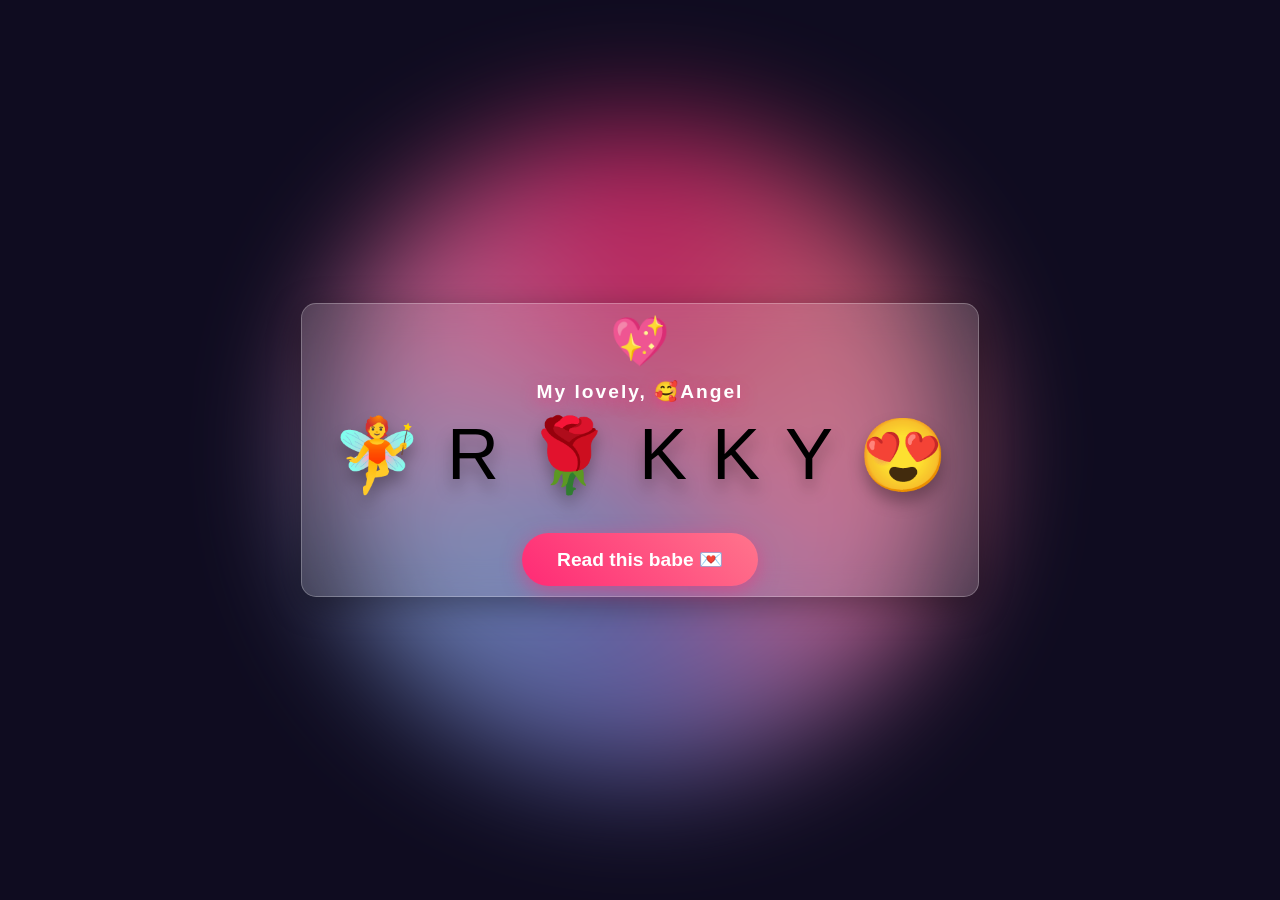
==== index.html @ 13b8dd11 "Update index.html" ====
<!DOCTYPE html>
<html lang="en">
<head>
    <meta charset="UTF-8">
    <meta name="viewport" content="width=device-width, initial-scale=1.0">
    <title>For You, Angel</title>
    <!-- Inside the <head> tag of both index.html and envelope.html -->
<link rel="icon" href="data:image/svg+xml,<svg xmlns=%22http://www.w3.org/2000/svg%22 viewBox=%220 0 100 100%22><text y=%22.9em%22 font-size=%2290%22>💖</text></svg>">
    <link rel="stylesheet" href="style.css">
</head>
<body>
    <!-- Background rotating love ring -->
    <div class="love-aura"></div>

    <div class="container">
        <!-- Rotating color heart icon -->
        <div class="rotating-heart">💖</div>

        <h1 class="message">My lovely, 🥰Angel</h1>
        <div class="flowers">
            <span class="flower" style="--delay: 0s;">🧚</span>
            <span class="flower" style="--delay: 1s;">R</span>
            <span class="flower" style="--delay: 2s;">🌹</span>
            <span class="flower" style="--delay: 1.5s;">K</span>
            <span class="flower" style="--delay: 0.5s;">K</span>
            <span class="flower" style="--delay: 2.5s;">Y</span>
            <span class="flower" style="--delay: 1.2s;">😍</span>
        </div>

        <a href="envelope.html" class="open-btn">Read this babe 💌</a>
    </div>
</body>
</html>
---- style.css ----
/* style.css */

/* --- BASE STYLES --- */
body {
    margin: 0;
    padding: 0;
    background: #0f0c20; /* Deep romantic night background */
    min-height: 100vh;
    display: flex;
    justify-content: center;
    align-items: center;
    font-family: 'Segoe UI', Tahoma, Geneva, Verdana, sans-serif;
    overflow-x: hidden;
    position: relative;
}

/* --- ROTATING COLORFUL LOVE AURA (BACKGROUND) --- */
.love-aura {
    position: absolute;
    width: 650px;
    height: 650px;
    background: conic-gradient(
        #ff2a75, 
        #ff758c, 
        #ff7eb3, 
        #7f7fd5, 
        #86a8e7, 
        #ff7eb3, 
        #ff2a75
    );
    border-radius: 50%;
    filter: blur(60px);
    opacity: 0.7;
    animation: spinAndShift 8s linear infinite;
    z-index: 0;
}

/* Spin 360 degrees while dynamically cycling through rainbow colors */
@keyframes spinAndShift {
    0% {
        transform: rotate(0deg);
        filter: blur(60px) hue-rotate(0deg);
    }
    100% {
        transform: rotate(360deg);
        filter: blur(60px) hue-rotate(360deg);
    }
}

/* --- ROTATING COLOR HEART --- */
.rotating-heart {
    font-size: 3rem;
    display: inline-block;
    margin-bottom: 10px;
    animation: rotateHeart 4s linear infinite;
}

@keyframes rotateHeart {
    0% {
        transform: rotate(0deg) scale(1);
        filter: hue-rotate(0deg);
    }
    50% {
        transform: rotate(180deg) scale(1.2);
        filter: hue-rotate(180deg);
    }
    100% {
        transform: rotate(360deg) scale(1);
        filter: hue-rotate(360deg);
    }
}

/* --- INDEX PAGE STYLES --- */
.container {
    position: relative;
    z-index: 1;
    text-align: center;
    background: rgba(255, 255, 255, 0.15);
    padding: 10px 30px;
    border-radius: 15px;
    box-shadow: 0 8px 32px 0 rgba(0, 0, 0, 0.37);
    backdrop-filter: blur(16px);
    -webkit-backdrop-filter: blur(16px);
    border: 1px solid rgba(255, 255, 255, 0.25);
}

.message {
    font-size: 1.2rem;
    color: #ffffff;
    text-shadow: 0 4px 15px rgba(255, 42, 117, 0.5);
    margin-bottom: 10px;
    letter-spacing: 2px;
    margin-top: 0;
}

.flowers {
    display: flex;
    justify-content: center;
    gap: 25px;
    font-size: 4.5rem;
    margin-bottom: 35px;
}

.flower {
    display: inline-block;
    animation: float 3s ease-in-out infinite;
    animation-delay: var(--delay);
    filter: drop-shadow(0px 10px 8px rgba(0,0,0,0.3));
}

@keyframes float {
    0% { transform: translateY(0px) rotate(0deg); }
    50% { transform: translateY(-20px) rotate(10deg) scale(1.1); }
    100% { transform: translateY(0px) rotate(0deg); }
}

.open-btn {
    display: inline-block;
    padding: 15px 35px;
    font-size: 1.2rem;
    font-weight: bold;
    color: #ffffff;
    background: linear-gradient(45deg, #ff2a75, #ff758c);
    border-radius: 50px;
    text-decoration: none;
    box-shadow: 0 5px 20px rgba(255, 42, 117, 0.5);
    transition: all 0.3s ease;
}

.open-btn:hover {
    transform: translateY(-3px) scale(1.05);
    box-shadow: 0 8px 30px rgba(255, 42, 117, 0.8);
}

/* --- ENVELOPE PAGE STYLES --- */
.envelope-wrapper {
    position: relative;
    z-index: 1;
    text-align: center;
    display: flex;
    flex-direction: column;
    align-items: center;
    margin-top: 80px;
}

.envelope {
    position: relative;
    width: 320px;
    height: 220px;
    background-color: #d32f2f;
    border-bottom-left-radius: 10px;
    border-bottom-right-radius: 10px;
    box-shadow: 0 15px 35px rgba(0, 0, 0, 0.4);
    cursor: pointer;
}

.envelope-top {
    position: absolute;
    top: 0;
    left: 0;
    width: 0;
    height: 0;
    border-left: 160px solid transparent;
    border-right: 160px solid transparent;
    border-top: 130px solid #b71c1c;
    transform-origin: top;
    transition: transform 0.5s ease 0.2s, z-index 0.2s ease 0.2s;
    z-index: 3;
}

.heart-seal {
    position: absolute;
    top: 100px;
    left: 50%;
    transform: translateX(-50%);
    font-size: 2rem;
    z-index: 4;
    transition: opacity 0.3s ease;
}

.letter {
    position: absolute;
    left: 15px;
    bottom: 10px;
    width: 290px;
    background: #8a00c2;
    border-radius: 8px;
    padding: 20px;
    box-sizing: border-box;
    box-shadow: 0 0 10px rgba(0, 0, 0, 0.1);
    transition: transform 0.5s ease 0.4s, z-index 0.1s ease 0.4s;
    z-index: 1;
    text-align: left;
    color: #333333;
}

.letter h2 {
    color: #ffffff;
    font-size: 1.3rem;
    margin-top: 0;
    text-align: center;
}

.letter p {
    font-size: 0.9rem;
    line-height: 1.5;
    color: #ffffff;
    margin: 10px 0;
}

.letter .to {
    font-weight: bold;
    color: #d32f2f;
}

.letter .from {
    font-weight: bold;
    text-align: right;
    color: #d32f2f;
    margin-top: 15px;
}

/* Hover / Open state */
.envelope-wrapper:hover .envelope-top {
    transform: rotateX(180deg);
    z-index: 0;
}

.envelope-wrapper:hover .heart-seal {
    opacity: 0;
}

.envelope-wrapper:hover .letter {
    transform: translateY(-160px);
    z-index: 5;
}

.hint {
    margin-top: 30px;
    color: #ffffff;
    font-size: 1rem;
    text-shadow: 1px 2px 4px rgba(0, 0, 0, 0.5);
}

.back-link {
    margin-top: 10px;
    color: #ffffff;
    text-decoration: underline;
    font-weight: 500;
}
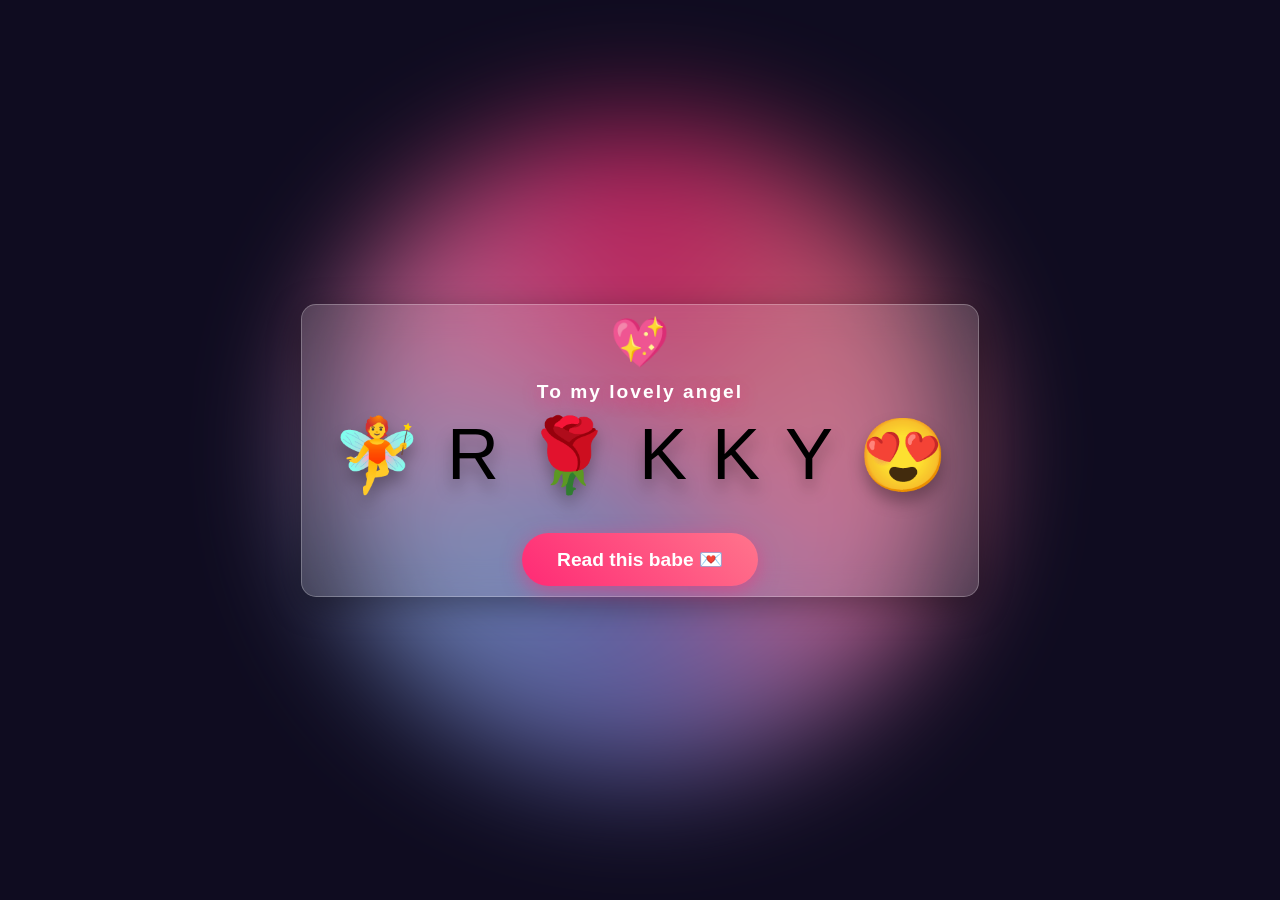
==== commit 2f48dfdb: "Update index.html" ====
--- a/index.html
+++ b/index.html
@@ -16,7 +16,7 @@
         <!-- Rotating color heart icon -->
         <div class="rotating-heart">💖</div>
 
-        <h1 class="message">My lovely, 🥰Angel</h1>
+        <h1 class="message">To my lovely angel</h1>
         <div class="flowers">
             <span class="flower" style="--delay: 0s;">🧚</span>
             <span class="flower" style="--delay: 1s;">R</span>
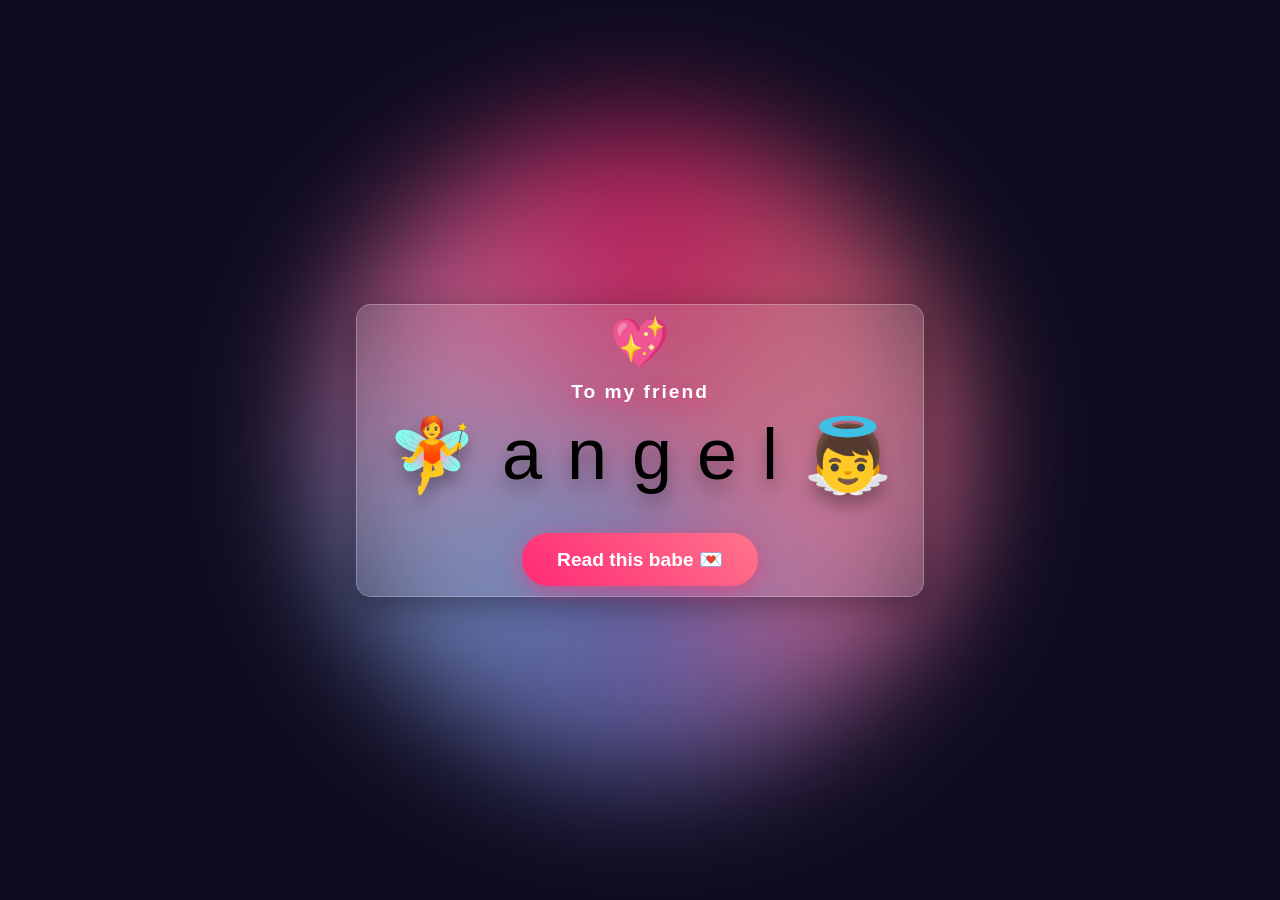
==== commit 86c2f33a: "Update index.html" ====
--- a/index.html
+++ b/index.html
@@ -16,15 +16,15 @@
         <!-- Rotating color heart icon -->
         <div class="rotating-heart">💖</div>
 
-        <h1 class="message">To my lovely angel</h1>
+        <h1 class="message">To my friend</h1>
         <div class="flowers">
             <span class="flower" style="--delay: 0s;">🧚</span>
-            <span class="flower" style="--delay: 1s;">R</span>
-            <span class="flower" style="--delay: 2s;">🌹</span>
-            <span class="flower" style="--delay: 1.5s;">K</span>
-            <span class="flower" style="--delay: 0.5s;">K</span>
-            <span class="flower" style="--delay: 2.5s;">Y</span>
-            <span class="flower" style="--delay: 1.2s;">😍</span>
+            <span class="flower" style="--delay: 1s;">a</span>
+            <span class="flower" style="--delay: 2s;">n</span>
+            <span class="flower" style="--delay: 1.5s;">g</span>
+            <span class="flower" style="--delay: 0.5s;">e</span>
+            <span class="flower" style="--delay: 2.5s;">l</span>
+            <span class="flower" style="--delay: 1.2s;">👼</span>
         </div>
 
         <a href="envelope.html" class="open-btn">Read this babe 💌</a>
--- a/style.css
+++ b/style.css
@@ -145,8 +145,8 @@
 
 .envelope {
     position: relative;
-    width: 320px;
-    height: 220px;
+    width: 380px;
+    height: 320px;
     background-color: #d32f2f;
     border-bottom-left-radius: 10px;
     border-bottom-right-radius: 10px;
@@ -160,9 +160,9 @@
     left: 0;
     width: 0;
     height: 0;
-    border-left: 160px solid transparent;
-    border-right: 160px solid transparent;
-    border-top: 130px solid #b71c1c;
+    border-left: 190px solid transparent;
+    border-right: 190px solid transparent;
+    border-top: 200px solid #b71c1c;
     transform-origin: top;
     transition: transform 0.5s ease 0.2s, z-index 0.2s ease 0.2s;
     z-index: 3;
@@ -182,13 +182,15 @@
     position: absolute;
     left: 15px;
     bottom: 10px;
-    width: 290px;
+    width: 350px;
+    height: 350px;
+    overflow-y: auto;
     background: #8a00c2;
     border-radius: 8px;
     padding: 20px;
     box-sizing: border-box;
     box-shadow: 0 0 10px rgba(0, 0, 0, 0.1);
-    transition: transform 0.5s ease 0.4s, z-index 0.1s ease 0.4s;
+    transition: transform 0.4s ease 0.4s, z-index 0.1s ease 0.4s;
     z-index: 1;
     text-align: left;
     color: #333333;
@@ -231,7 +233,7 @@
 }
 
 .envelope-wrapper:hover .letter {
-    transform: translateY(-160px);
+    transform: translateY(-50px);
     z-index: 5;
 }
 
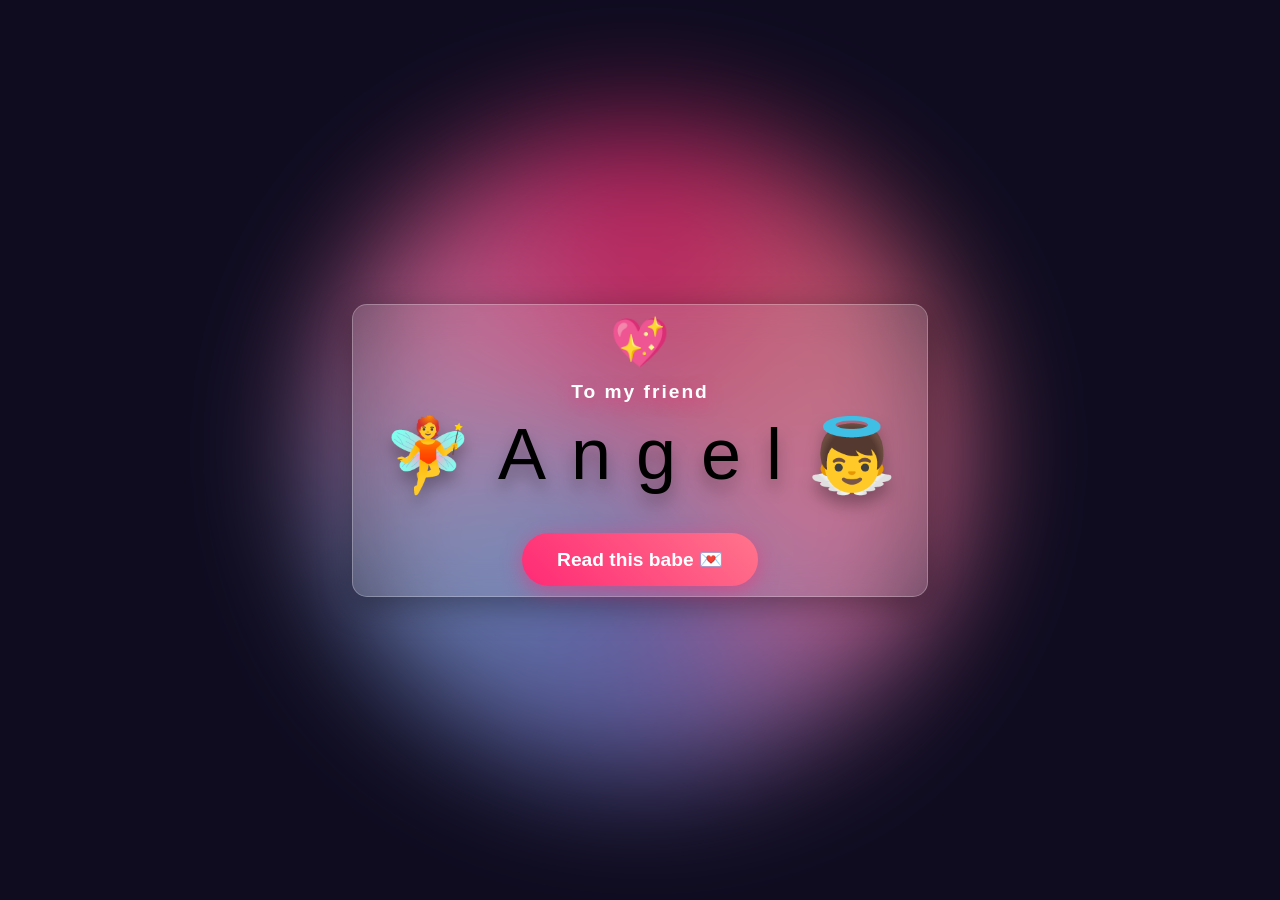
==== commit 48de5e75: "Update index.html" ====
--- a/index.html
+++ b/index.html
@@ -19,7 +19,7 @@
         <h1 class="message">To my friend</h1>
         <div class="flowers">
             <span class="flower" style="--delay: 0s;">🧚</span>
-            <span class="flower" style="--delay: 1s;">a</span>
+            <span class="flower" style="--delay: 1s;">A</span>
             <span class="flower" style="--delay: 2s;">n</span>
             <span class="flower" style="--delay: 1.5s;">g</span>
             <span class="flower" style="--delay: 0.5s;">e</span>
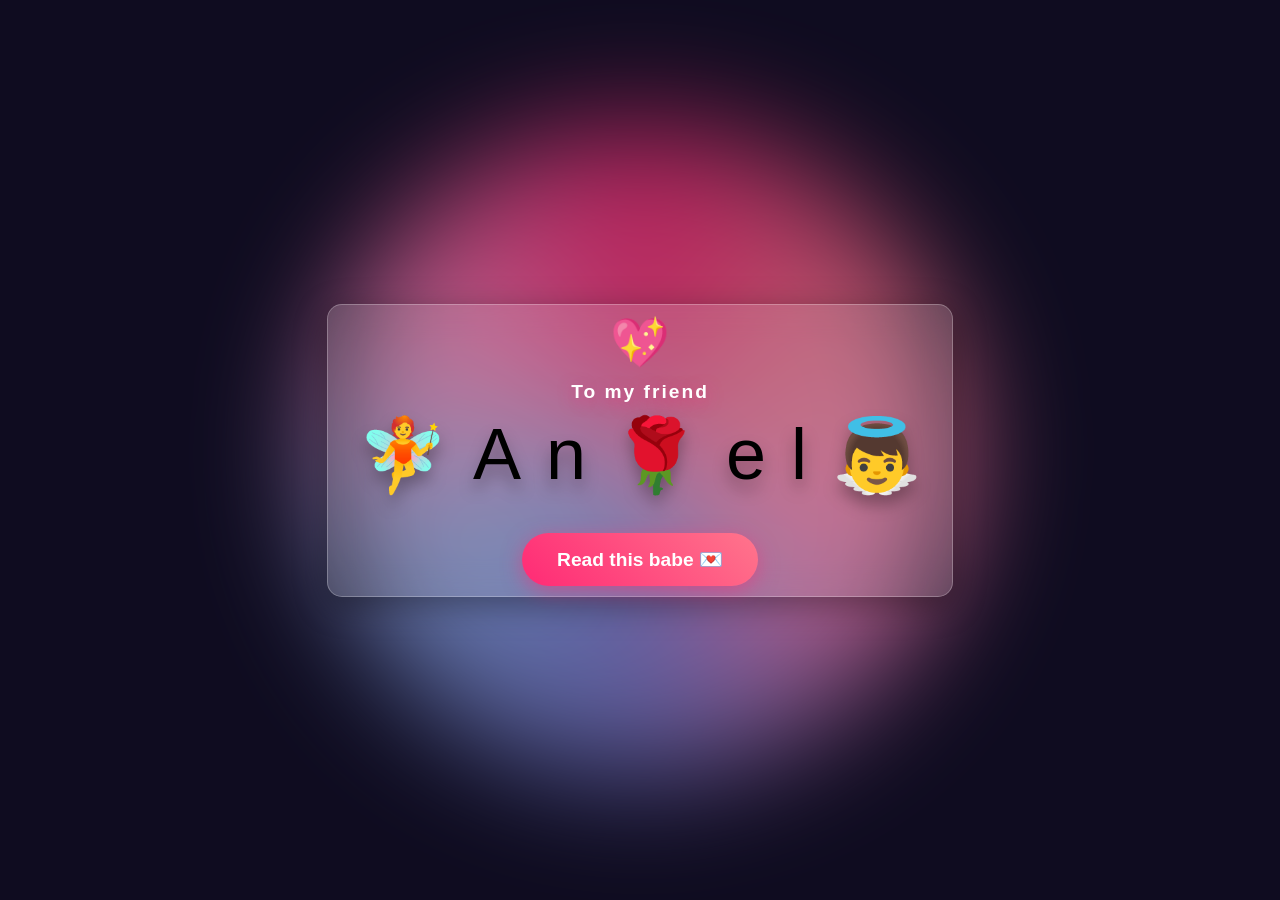
==== commit 07d0a834: "Fix flower emoji in index.html Updated flower span to use a rose emoji." ====
--- a/index.html
+++ b/index.html
@@ -21,7 +21,7 @@
             <span class="flower" style="--delay: 0s;">🧚</span>
             <span class="flower" style="--delay: 1s;">A</span>
             <span class="flower" style="--delay: 2s;">n</span>
-            <span class="flower" style="--delay: 1.5s;">g</span>
+            <span class="flower" style="--delay: 1.5s;">🌹</span>
             <span class="flower" style="--delay: 0.5s;">e</span>
             <span class="flower" style="--delay: 2.5s;">l</span>
             <span class="flower" style="--delay: 1.2s;">👼</span>
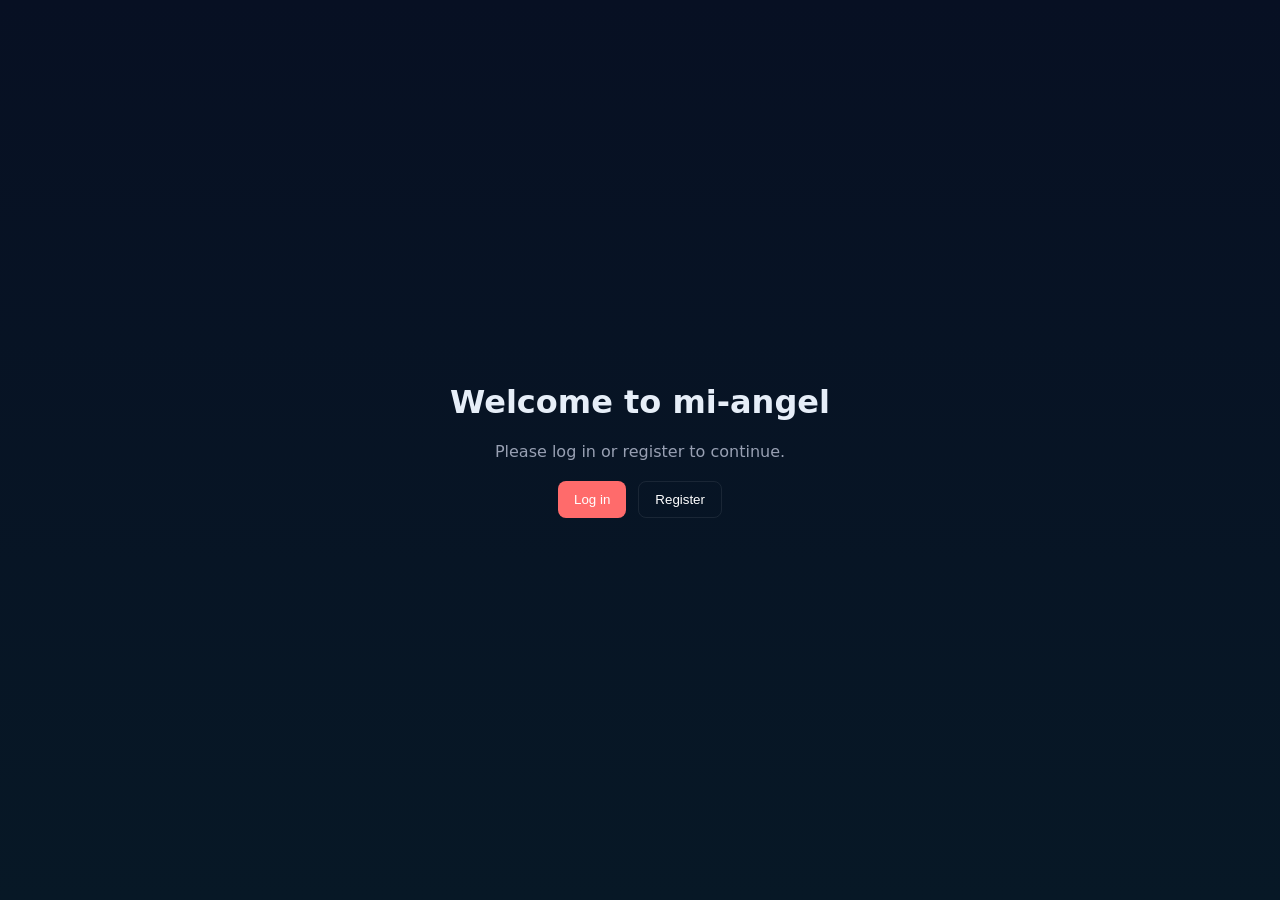
==== commit 56d28fbb: "Add login and register windows (index.html + styles.css)" ====
--- a/index.html
+++ b/index.html
@@ -1,33 +1,129 @@
-<!DOCTYPE html>
-<html lang="en">
-<head>
-    <meta charset="UTF-8">
-    <meta name="viewport" content="width=device-width, initial-scale=1.0">
-    <title>For You, Angel</title>
-    <!-- Inside the <head> tag of both index.html and envelope.html -->
-<link rel="icon" href="data:image/svg+xml,<svg xmlns=%22http://www.w3.org/2000/svg%22 viewBox=%220 0 100 100%22><text y=%22.9em%22 font-size=%2290%22>💖</text></svg>">
-    <link rel="stylesheet" href="style.css">
-</head>
-<body>
-    <!-- Background rotating love ring -->
-    <div class="love-aura"></div>
-
-    <div class="container">
-        <!-- Rotating color heart icon -->
-        <div class="rotating-heart">💖</div>
-
-        <h1 class="message">To my friend</h1>
-        <div class="flowers">
-            <span class="flower" style="--delay: 0s;">🧚</span>
-            <span class="flower" style="--delay: 1s;">A</span>
-            <span class="flower" style="--delay: 2s;">n</span>
-            <span class="flower" style="--delay: 1.5s;">🌹</span>
-            <span class="flower" style="--delay: 0.5s;">e</span>
-            <span class="flower" style="--delay: 2.5s;">l</span>
-            <span class="flower" style="--delay: 1.2s;">👼</span>
-        </div>
-
-        <a href="envelope.html" class="open-btn">Read this babe 💌</a>
-    </div>
-</body>
-</html>
+<!doctype html>
+<html lang="en">
+<head>
+  <meta charset="utf-8">
+  <meta name="viewport" content="width=device-width,initial-scale=1">
+  <title>mi-angel — Login / Register</title>
+  <link rel="stylesheet" href="styles.css">
+</head>
+<body>
+  <main class="container">
+    <h1>Welcome to mi-angel</h1>
+    <p class="lead">Please log in or register to continue.</p>
+
+    <div class="actions">
+      <button id="open-login" class="btn">Log in</button>
+      <button id="open-register" class="btn btn-outline">Register</button>
+    </div>
+
+    <!-- Login Modal -->
+    <div id="modal-login" class="modal" aria-hidden="true" role="dialog" aria-labelledby="login-title">
+      <div class="modal-panel">
+        <button class="modal-close" data-close>&times;</button>
+        <h2 id="login-title">Log in</h2>
+        <form id="login-form" class="form">
+          <label for="login-email">Email</label>
+          <input id="login-email" name="email" type="email" required>
+
+          <label for="login-password">Password</label>
+          <input id="login-password" name="password" type="password" required>
+
+          <div class="form-actions">
+            <button type="submit" class="btn">Sign in</button>
+            <button type="button" class="btn btn-link" data-switch="register">Create account</button>
+          </div>
+        </form>
+      </div>
+    </div>
+
+    <!-- Register Modal -->
+    <div id="modal-register" class="modal" aria-hidden="true" role="dialog" aria-labelledby="register-title">
+      <div class="modal-panel">
+        <button class="modal-close" data-close>&times;</button>
+        <h2 id="register-title">Create account</h2>
+        <form id="register-form" class="form">
+          <label for="reg-name">Full name</label>
+          <input id="reg-name" name="name" type="text" required>
+
+          <label for="reg-email">Email</label>
+          <input id="reg-email" name="email" type="email" required>
+
+          <label for="reg-password">Password</label>
+          <input id="reg-password" name="password" type="password" minlength="6" required>
+
+          <div class="form-actions">
+            <button type="submit" class="btn">Register</button>
+            <button type="button" class="btn btn-link" data-switch="login">Already have an account?</button>
+          </div>
+        </form>
+      </div>
+    </div>
+
+  </main>
+
+  <script>
+    // Simple modal handling
+    const openLoginBtn = document.getElementById('open-login');
+    const openRegisterBtn = document.getElementById('open-register');
+    const loginModal = document.getElementById('modal-login');
+    const registerModal = document.getElementById('modal-register');
+
+    function openModal(modal) {
+      modal.setAttribute('aria-hidden', 'false');
+      modal.classList.add('open');
+      document.body.style.overflow = 'hidden';
+    }
+    function closeModal(modal) {
+      modal.setAttribute('aria-hidden', 'true');
+      modal.classList.remove('open');
+      document.body.style.overflow = '';
+    }
+
+    openLoginBtn.addEventListener('click', () => openModal(loginModal));
+    openRegisterBtn.addEventListener('click', () => openModal(registerModal));
+
+    document.querySelectorAll('[data-close]').forEach(btn => {
+      btn.addEventListener('click', (e) => {
+        const modal = e.target.closest('.modal');
+        closeModal(modal);
+      });
+    });
+
+    // Switch between modals
+    document.querySelectorAll('[data-switch]').forEach(btn => {
+      btn.addEventListener('click', (e) => {
+        const target = e.target.getAttribute('data-switch');
+        if (target === 'register') {
+          closeModal(loginModal);
+          openModal(registerModal);
+        } else {
+          closeModal(registerModal);
+          openModal(loginModal);
+        }
+      });
+    });
+
+    // Close on overlay click or Escape
+    document.querySelectorAll('.modal').forEach(modal => {
+      modal.addEventListener('click', (e) => {
+        if (e.target === modal) closeModal(modal);
+      });
+    });
+    window.addEventListener('keydown', (e) => {
+      if (e.key === 'Escape') document.querySelectorAll('.modal.open').forEach(closeModal);
+    });
+
+    // Placeholder submit handlers
+    document.getElementById('login-form').addEventListener('submit', (e) => {
+      e.preventDefault();
+      alert('Login submitted (client-side demo).');
+      closeModal(loginModal);
+    });
+    document.getElementById('register-form').addEventListener('submit', (e) => {
+      e.preventDefault();
+      alert('Registration submitted (client-side demo).');
+      closeModal(registerModal);
+    });
+  </script>
+</body>
+</html>
--- a/styles.css
+++ b/styles.css
@@ -0,0 +1,38 @@
+/* styles.css — simple styles for login/register modals */
+:root{
+  --bg:#0f1724;
+  --panel:#0b1220;
+  --accent:#ff6b6b;
+  --muted:#98a0b3;
+  --radius:10px;
+}
+*{box-sizing:border-box}
+html,body{height:100%}
+body{
+  margin:0;
+  font-family:system-ui,-apple-system,"Segoe UI",Roboto,Inter,Arial;
+  background:linear-gradient(180deg,#071023 0%, #071826 100%);
+  color:#e6eef8;
+  display:flex;
+  align-items:center;
+  justify-content:center;
+  padding:32px;
+}
+.container{max-width:520px;width:100%;text-align:center}
+.lead{color:var(--muted)}
+.actions{display:flex;gap:12px;justify-content:center;margin:20px 0}
+.btn{background:var(--accent);color:white;border:none;padding:10px 16px;border-radius:8px;cursor:pointer}
+.btn-outline{background:transparent;border:1px solid rgba(255,255,255,0.08)}
+.btn-link{background:transparent;border:none;color:var(--accent);cursor:pointer}
+
+/* Modal */
+.modal{position:fixed;inset:0;display:flex;align-items:center;justify-content:center;visibility:hidden;opacity:0;transition:opacity .18s ease,visibility .18s ease}
+.modal.open{visibility:visible;opacity:1;background:rgba(2,6,23,0.6)}
+.modal-panel{background:var(--panel);padding:22px;border-radius:12px;min-width:320px;max-width:420px;box-shadow:0 10px 30px rgba(2,6,23,0.6)}
+.modal-close{position:absolute;right:20px;top:18px;background:transparent;border:none;color:var(--muted);font-size:20px;cursor:pointer}
+.form{display:flex;flex-direction:column;gap:10px;margin-top:8px}
+.form label{font-size:13px;color:var(--muted);text-align:left}
+.form input{padding:10px;border-radius:8px;border:1px solid rgba(255,255,255,0.06);background:transparent;color:inherit}
+.form-actions{display:flex;gap:10px;align-items:center;justify-content:flex-end;margin-top:8px}
+
+@media (max-width:420px){.modal-panel{margin:16px;width:calc(100% - 32px)}}
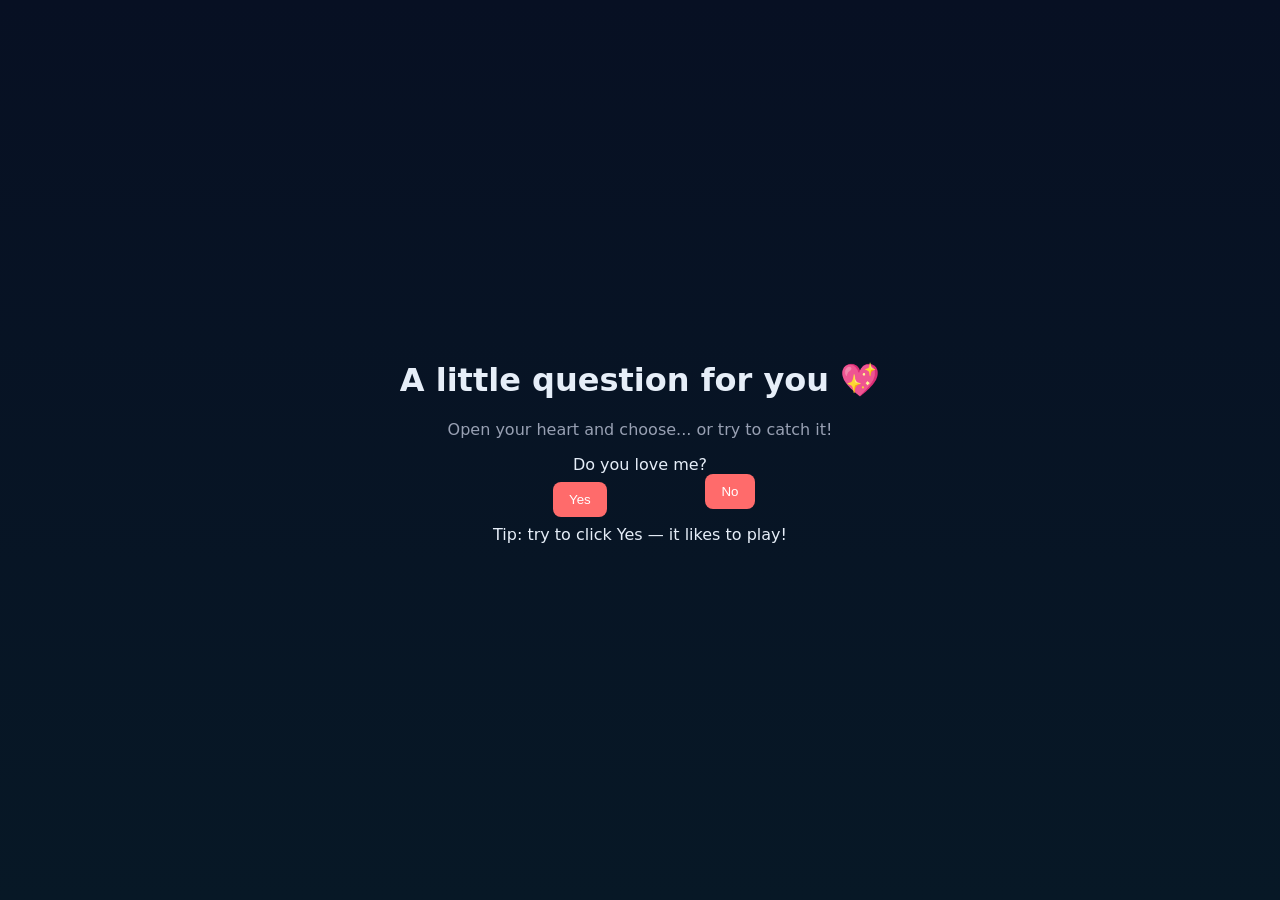
==== commit 82d012c2: "Replace login/register with playful "Do you love me?" page" ====
--- a/index.html
+++ b/index.html
@@ -3,127 +3,108 @@
 <head>
   <meta charset="utf-8">
   <meta name="viewport" content="width=device-width,initial-scale=1">
-  <title>mi-angel — Login / Register</title>
+  <title>mi-angel — A Little Question</title>
   <link rel="stylesheet" href="styles.css">
 </head>
 <body>
   <main class="container">
-    <h1>Welcome to mi-angel</h1>
-    <p class="lead">Please log in or register to continue.</p>
+    <div class="lovely-panel" role="dialog" aria-labelledby="q-title">
+      <h1 id="q-title">A little question for you 💖</h1>
+      <p class="lead">Open your heart and choose... or try to catch it!</p>
 
-    <div class="actions">
-      <button id="open-login" class="btn">Log in</button>
-      <button id="open-register" class="btn btn-outline">Register</button>
+      <div class="question">Do you love me?</div>
+
+      <div class="answers" id="answers">
+        <button id="yes-btn" class="btn playful" aria-label="Yes">Yes</button>
+        <button id="no-btn" class="btn calm" aria-label="No">No</button>
+      </div>
+
+      <p class="hint">Tip: try to click Yes — it likes to play!</p>
     </div>
-
-    <!-- Login Modal -->
-    <div id="modal-login" class="modal" aria-hidden="true" role="dialog" aria-labelledby="login-title">
-      <div class="modal-panel">
-        <button class="modal-close" data-close>&times;</button>
-        <h2 id="login-title">Log in</h2>
-        <form id="login-form" class="form">
-          <label for="login-email">Email</label>
-          <input id="login-email" name="email" type="email" required>
-
-          <label for="login-password">Password</label>
-          <input id="login-password" name="password" type="password" required>
-
-          <div class="form-actions">
-            <button type="submit" class="btn">Sign in</button>
-            <button type="button" class="btn btn-link" data-switch="register">Create account</button>
-          </div>
-        </form>
-      </div>
-    </div>
-
-    <!-- Register Modal -->
-    <div id="modal-register" class="modal" aria-hidden="true" role="dialog" aria-labelledby="register-title">
-      <div class="modal-panel">
-        <button class="modal-close" data-close>&times;</button>
-        <h2 id="register-title">Create account</h2>
-        <form id="register-form" class="form">
-          <label for="reg-name">Full name</label>
-          <input id="reg-name" name="name" type="text" required>
-
-          <label for="reg-email">Email</label>
-          <input id="reg-email" name="email" type="email" required>
-
-          <label for="reg-password">Password</label>
-          <input id="reg-password" name="password" type="password" minlength="6" required>
-
-          <div class="form-actions">
-            <button type="submit" class="btn">Register</button>
-            <button type="button" class="btn btn-link" data-switch="login">Already have an account?</button>
-          </div>
-        </form>
-      </div>
-    </div>
-
   </main>
 
   <script>
-    // Simple modal handling
-    const openLoginBtn = document.getElementById('open-login');
-    const openRegisterBtn = document.getElementById('open-register');
-    const loginModal = document.getElementById('modal-login');
-    const registerModal = document.getElementById('modal-register');
+    // Playful moving "Yes" button
+    (function(){
+      const answers = document.getElementById('answers');
+      const yes = document.getElementById('yes-btn');
+      const no = document.getElementById('no-btn');
 
-    function openModal(modal) {
-      modal.setAttribute('aria-hidden', 'false');
-      modal.classList.add('open');
-      document.body.style.overflow = 'hidden';
-    }
-    function closeModal(modal) {
-      modal.setAttribute('aria-hidden', 'true');
-      modal.classList.remove('open');
-      document.body.style.overflow = '';
-    }
+      // Make container relative so yes can be positioned absolutely inside it
+      answers.style.position = 'relative';
 
-    openLoginBtn.addEventListener('click', () => openModal(loginModal));
-    openRegisterBtn.addEventListener('click', () => openModal(registerModal));
+      // Initial styles for yes
+      yes.style.position = 'absolute';
+      yes.style.left = '16px';
+      yes.style.top = '0px';
+      yes.style.transition = 'left 180ms ease, top 180ms ease, transform 120ms ease';
+      yes.style.zIndex = 2;
 
-    document.querySelectorAll('[data-close]').forEach(btn => {
-      btn.addEventListener('click', (e) => {
-        const modal = e.target.closest('.modal');
-        closeModal(modal);
-      });
-    });
+      // Keep 'no' static and accessible
+      no.style.position = 'relative';
+      no.style.marginLeft = '180px';
 
-    // Switch between modals
-    document.querySelectorAll('[data-switch]').forEach(btn => {
-      btn.addEventListener('click', (e) => {
-        const target = e.target.getAttribute('data-switch');
-        if (target === 'register') {
-          closeModal(loginModal);
-          openModal(registerModal);
-        } else {
-          closeModal(registerModal);
-          openModal(loginModal);
+      // Utility: get random position within answers area
+      function randomPos(button) {
+        const rect = answers.getBoundingClientRect();
+        const btnRect = button.getBoundingClientRect();
+        const padding = 8; // keep some space from edges
+        const maxX = rect.width - btnRect.width - padding;
+        const maxY = rect.height - btnRect.height - padding;
+        const x = Math.max(padding, Math.floor(Math.random() * (Math.max(1, maxX))));
+        const y = Math.max(padding, Math.floor(Math.random() * (Math.max(1, maxY))));
+        return {x,y};
+      }
+
+      // Move the yes button to a random spot
+      function moveYes() {
+        const p = randomPos(yes);
+        yes.style.left = p.x + 'px';
+        yes.style.top = p.y + 'px';
+      }
+
+      // On mouse move, if the cursor gets close to the yes button, move it away
+      answers.addEventListener('mousemove', (e) => {
+        const btn = yes.getBoundingClientRect();
+        const dx = e.clientX - (btn.left + btn.width/2);
+        const dy = e.clientY - (btn.top + btn.height/2);
+        const dist = Math.hypot(dx, dy);
+        const threshold = 120; // px — how close before it runs
+        if (dist < threshold) {
+          moveYes();
         }
       });
-    });
 
-    // Close on overlay click or Escape
-    document.querySelectorAll('.modal').forEach(modal => {
-      modal.addEventListener('click', (e) => {
-        if (e.target === modal) closeModal(modal);
+      // Also move on hover/focus/click attempt
+      yes.addEventListener('mouseenter', moveYes);
+      yes.addEventListener('focus', moveYes);
+
+      // On click, if the button happens to be clicked, show a loving message
+      yes.addEventListener('click', (e) => {
+        e.preventDefault();
+        // A sweet little reveal
+        document.body.innerHTML = `\n          <main class="container">\n            <div class="lovely-panel">\n              <h1>Yay! 😍</h1>\n              <p class="lead">I knew it — I love you too.</p>\n              <p class="small">Send this page to someone you love.</p>\n            </div>\n          </main>`;
       });
-    });
-    window.addEventListener('keydown', (e) => {
-      if (e.key === 'Escape') document.querySelectorAll('.modal.open').forEach(closeModal);
-    });
 
-    // Placeholder submit handlers
-    document.getElementById('login-form').addEventListener('submit', (e) => {
-      e.preventDefault();
-      alert('Login submitted (client-side demo).');
-      closeModal(loginModal);
-    });
-    document.getElementById('register-form').addEventListener('submit', (e) => {
-      e.preventDefault();
-      alert('Registration submitted (client-side demo).');
-      closeModal(registerModal);
-    });
+      // No button behavior — show playful cheeky response if clicked
+      no.addEventListener('click', (e) => {
+        e.preventDefault();
+        no.disabled = true;
+        no.textContent = 'Oh...';
+        no.classList.add('shrink');
+        setTimeout(() => {
+          no.textContent = 'I know you do 💕';
+          no.disabled = false;
+          no.classList.remove('shrink');
+        }, 1200);
+      });
+
+      // Ensure yes starts in a visible/random place on load
+      window.addEventListener('load', () => setTimeout(moveYes, 120));
+      // Reposition if the window resizes
+      window.addEventListener('resize', moveYes);
+
+    })();
   </script>
 </body>
 </html>
